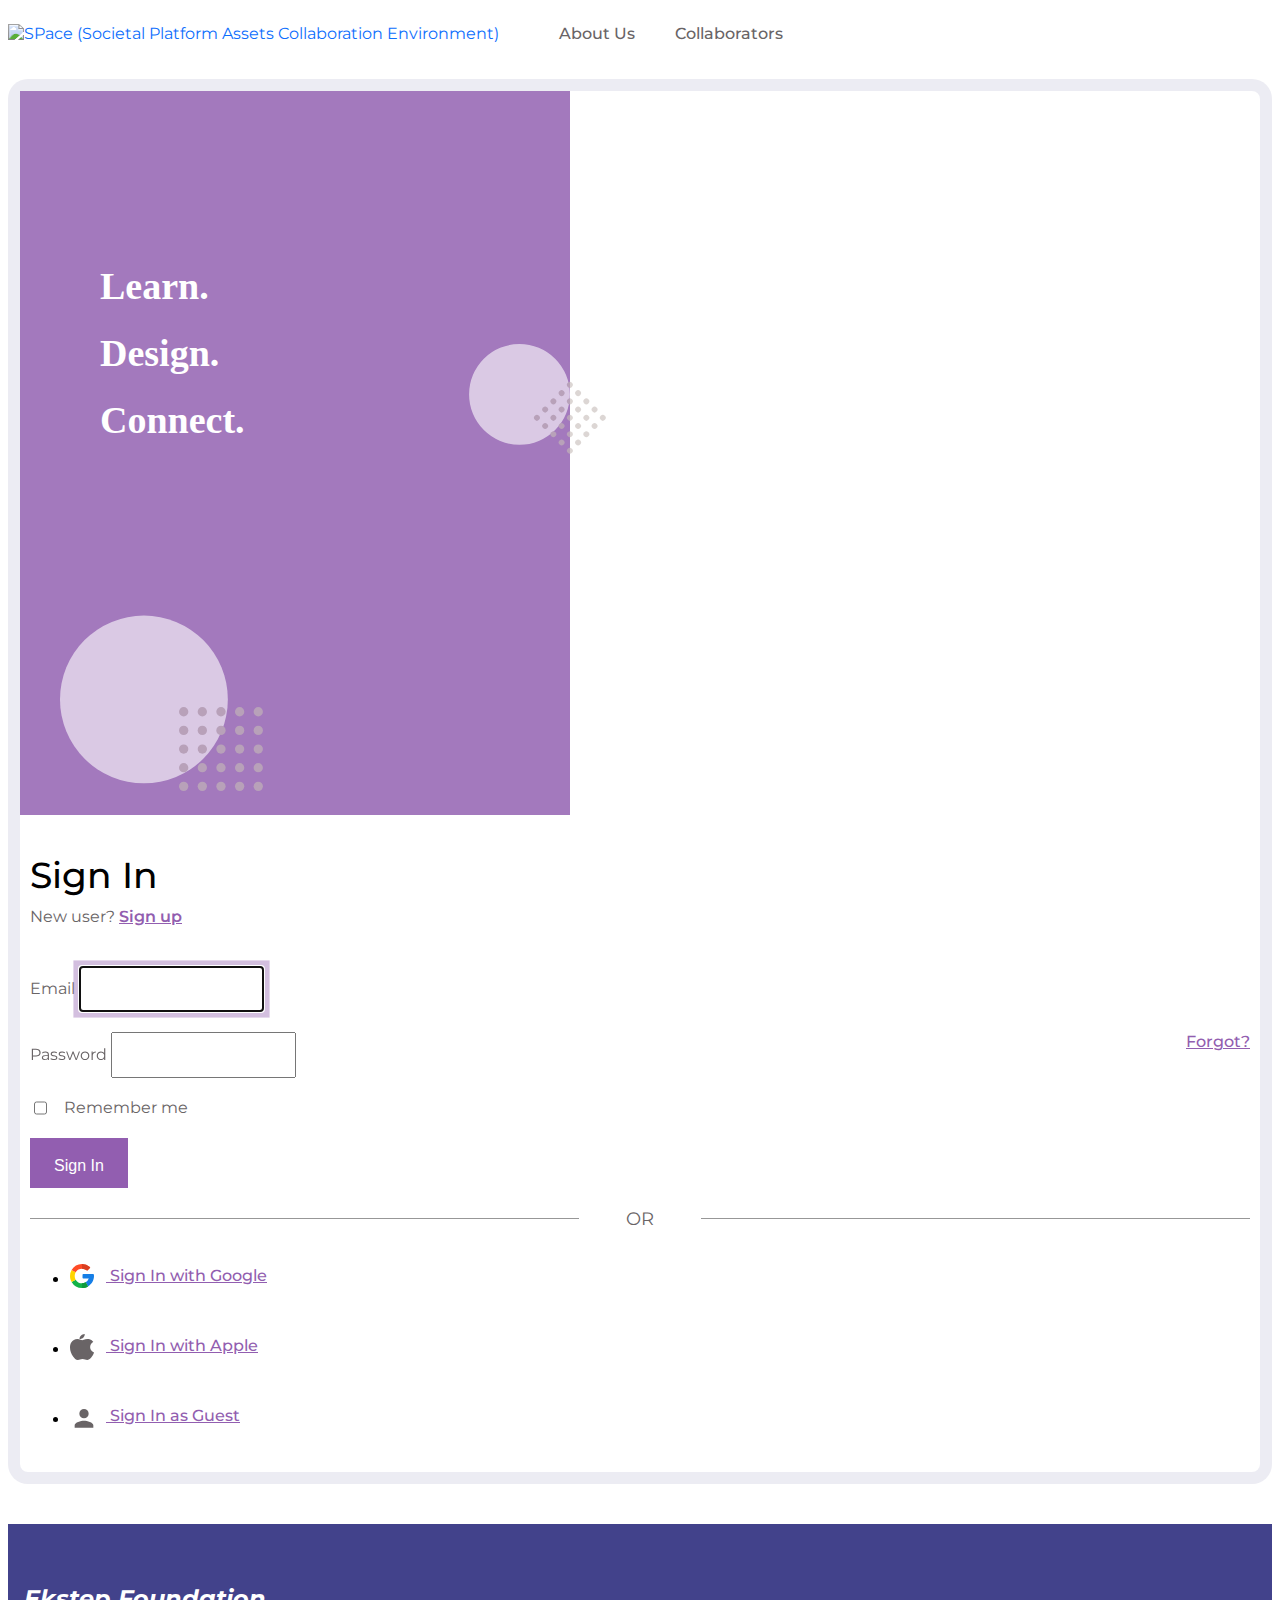
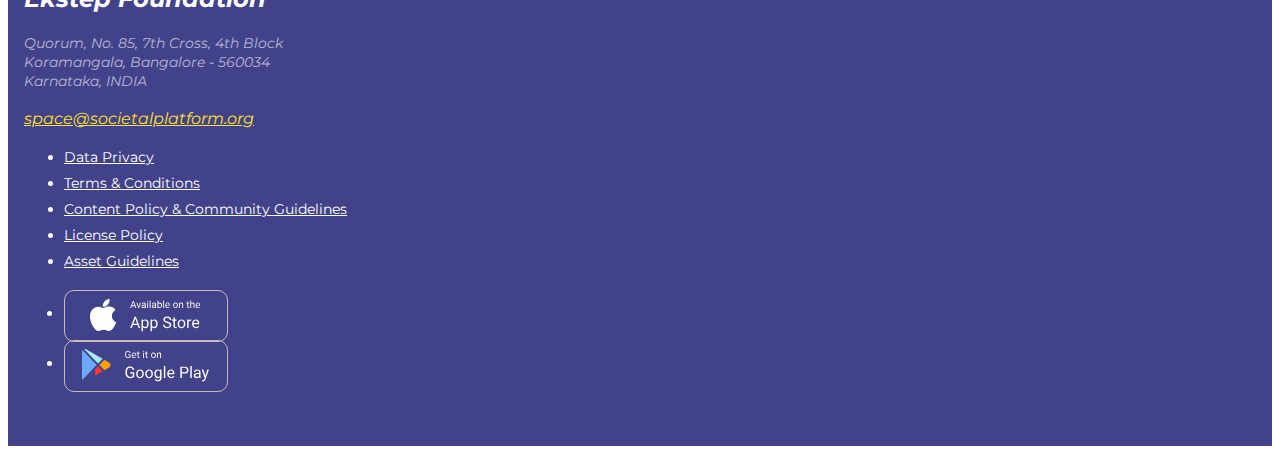
==== index.html @ 9324ee85 "update" ====
<!DOCTYPE html>
<html lang="en">
    <head>
        <meta charset="utf-8">
        <meta http-equiv="Cache-Control" content="no-cache">
        <meta name="viewport" content="width=device-width, initial-scale=1, maximum-scale=1, user-scalable=no">

        <title>Sign in to Societal Platform SPace</title>


        
        <link rel="icon" href="https://space.societalplatform.org/auth/resources/d3nnr/login/space-keycloak-theme-v3/img/favicon.png" />  
       
        <link rel="stylesheet" href="https://fonts.googleapis.com/css2?family=Montserrat:wght@100;200;300;400;500;600;700;800&display=swap"/>

        <link rel="stylesheet" href="https://space.societalplatform.org/auth/resources/d3nnr/login/space-keycloak-theme-v3/node_modules/patternfly/dist/css/patternfly.min.css"/>
        <!-- <link rel="stylesheet" href="https://space.societalplatform.org/auth/resources/d3nnr/login/space-keycloak-theme-v3/node_modules/patternfly/dist/css/patternfly-additions.min.css"/> -->
        <!-- <link rel="stylesheet" href="https://space.societalplatform.org/auth/resources/d3nnr/login/space-keycloak-theme-v3/lib/zocial/zocial.css"/> -->
        <!-- <link rel="stylesheet" href="https://space.societalplatform.org/auth/resources/d3nnr/login/space-keycloak-theme-v3/css/login.css"/> -->

        <link rel="stylesheet" href="css/signup.css"/>

        <script>
            function showDropdown() {
               document.getElementById("myDropdown").classList.toggle("show");
            }

            window.onclick = function(event) {
               if (!event.target.matches('.dropbtn')) {
               var dropdowns = document.getElementsByClassName("dropdown-content");
               var i;
                  for (i = 0; i < dropdowns.length; i++) {
                     var openDropdown = dropdowns[i];
                     if (openDropdown.classList.contains('show')) {
                     openDropdown.classList.remove('show');
                  }
               }
            }
            }
         </script>
    </head>
    <body>
        
        <!--Existing header-->
        <header>
            <nav class="container">
                <div class="box-row">
                    <a href="https://space.societalplatform.org/" class="brand">
                        <img src="https://space.societalplatform.org/auth/resources/d3nnr/login/space-keycloak-theme-v3/img/spacelogonew.png" alt="SPace (Societal Platform Assets Collaboration Environment)" />
                    </a>
                    <ul class="nav-lists">
                        <li><a href ="https://space.societalplatform.org/public/about">About Us</a></li>
                        <li><a href="https://space.societalplatform.org/public/collaborators">Collaborators</a></li>
                    </ul>
                </div>
            </nav>
        </header>



        <!-- <div id="kc-header" class="login-pf-page-header">
            <div id="kc-header-wrapper" class=" header-align">
                <div class="pd-title-responsive">
                    <div class="dropbtn icons btn-right showLeft" onclick="showDropdown()">
                        <img src ="https://space.societalplatform.org/auth/resources/d3nnr/login/space-keycloak-theme-v3/img/Vector.png" alt="menu icon">
                    </div>
                    <div id="myDropdown" class="dropdown-content">
                        <a href="https://space.societalplatform.org/public/about">About Us</a>
                        <a href="https://space.societalplatform.org/public/collaborators">Collaborators</a>
                    </div>
                </div>
            </div>
        </div> -->

        <!--New design starts-->
        <main class="container">
            <div class="mainBody">
                <div class="row ">
                
                <section class="lCol col-md-6 col-lg-6 visible-md visible-lg">
                    <div class="box">
                        <img src="images/left_vec.svg" alt="Learn Design Connect">
                    </div>
                </section>
                <section class="rCol col-xs-12 col-sm-12 col-md-6 col-lg-6">
                    <div class="row form-container">
                        <div class="col-xs-12 col-sm-8 col-md-8 col-lg-8 col-md-offset-2">

                            <!-- Sign In Header -->
                            <div class="sub-heading">
                                <h1>Sign In</h1>
                                <label>New user&#63; <a href="#">Sign up</a></label>
                            </div>

                            <!-- Sign In form -->
                            <form>
                                <div class="form-group">
                                    <label for="username" class="control-label">Email</label>   
                                    <input tabindex="1" id="username" class="form-control" name="username" value="" type="text" autocomplete="off" autofocus>
                                </div>
                                <div class="form-group">
                                    <label for="password" class="control-label">Password</label>
                                    <a tabindex="3" href="/auth/realms/wingspan/login-actions/reset-credentials?client_id=portal&amp;tab_id=usaW1V97lFA" class="forgot-pwd">Forgot&#63;</a>
                                    <input tabindex="2" id="password" class="form-control" name="password" type="password" autocomplete="off">
                                </div>
                                <div class="checkbox">
                                    <label>
                                        <input tabindex="4" id="rememberMe" name="rememberMe" type="checkbox"> 
                                        <span class="form-check-label">Remember me</span>
                                    </label>
                                </div>
                                <div class="form-group">
                                    <input type="hidden" id="id-hidden-input" name="credentialId">
                                    <input tabindex="5" class="btn btn-primary btn-lg btn-block" name="login" id="kc-login" type="submit" value="Sign In">
                                </div>
                            </form>

                            <p class="option">OR</p>

                            <!-- Social Logins -->
                            <ul class="list-group">
                                <li class="list-group-item">
                                    <a href="" class="btn btn-default btn-lg btn-block">
                                        <span class="icon-google"></span>
                                        Sign In with Google
                                    </a>
                                </li>
                                <li class="list-group-item">
                                    <a href="" class="btn btn-default btn-lg btn-block">
                                        <span class="icon-apple"></span>
                                        Sign In with Apple
                                    </a>
                                </li>
                                <li class="list-group-item">
                                    <a href="" class="btn btn-default btn-lg btn-block">
                                        <span class="icon-guest"></span>
                                        Sign In as Guest
                                    </a>
                                </li>
                            </ul>
                        </div>
                        
                    </div>
                </section>
            </div>
            </div>
        </main>
        
        <!--Main ends-->

        <!-- Footer -->
        <footer>
            <div class="container">
                <div class="row">
                    <div class="col-xs-12 col-sm-4 col-md-4 col-lg-4">
                        <address>
                            <h2>Ekstep Foundation</h2>
                            <span>Quorum, No. 85, 7th Cross, 4th Block<br>
                            Koramangala, Bangalore - 560034<br>
                            Karnataka, INDIA</span><br><br>
                            <a href="mailto:space@societalplatform.org" class="yellow-color">space@societalplatform.org</a>
                        </address>
                    </div>
                    <div class="col-xs-12 col-sm-4 col-md-4 col-lg-4">
                        <ul class="list-unstyled">
                            <li><a href="#">Data Privacy</a></li>
                            <li><a href="#">Terms &amp; Conditions</a></li>
                            <li><a href="#">Content Policy &amp; Community Guidelines</a></li>
                            <li><a href="#">License Policy</a></li>
                            <li><a href="#">Asset Guidelines</a></li>
                          </ul>
                    </div>
                    <div class="col-xs-12 col-sm-4 col-md-4 col-lg-4">
                        <ul class="list-inline">
                            <li>
                                <a class="btn btn-link appStore" href="" role="button">
                                    <img src="images/appStore.svg">
                                </a>
                            </li>
                            <li>
                                <a class="btn btn-link gPlay" role="button">
                                    <img src="images/playStore.svg">
                                </a>
                            </li>
                        </ul>
                    </div>
                </div>
            </div>
        </footer>

    </body>
</html>
---- css/signup.css ----
body {
    font-family: 'Montserrat', sans-serif;
}

.yellow-color {
    color: #ffe22a;
}


/* Global button stylings */
.btn {
    font-size: 16px;
    height: 50px;
    display: inline-block;
    font-weight: 500;
    vertical-align: middle;
    line-height: 2.5;
    text-align: center;
    transition: color .15s ease-in-out,background-color .15s ease-in-out,border-color .15s ease-in-out,box-shadow .15s ease-in-out;
}
.btn-default {
    background-image: none;
    box-shadow: none;
    background-color: #FFFFFF;
    border-color: #925eb0;
}
.btn-primary {
    background-color: #925eb0;
    color: #FFFFFF;
    padding: 8px 24px;
    border: none;
    background-image: none;
}
.btn-default:hover,
.btn-default:active,
.btn-default.active.focus, 
.btn-default.active:focus, 
.btn-default.active:hover, 
.btn-default:active.focus, 
.btn-default:active:focus, 
.btn-default:active:hover {
    background-color: #FFFFFF;
    border-color: #622486;
    outline: none;
    border-radius: 0;
    color: #925eb0;
}
.btn-default:focus {
    color: #925eb0;
    background-color: #FFFFFF;
    border-color: #622486;
    outline: none;
    border-radius: 0;
    box-shadow: 0 0 0 0.25rem rgb(146 94 176 / 50%);
}

.btn-primary:hover,
.btn-primary:active,
.btn-primary.active.focus, 
.btn-primary.active:focus, 
.btn-primary.active:hover, 
.btn-primary:active.focus, 
.btn-primary:active:focus, 
.btn-primary:active:hover {
    background-color: #7E43A0;
    border-color: #622486;
    outline: none;
    border-radius: 0;
    color: #FFFFFF;
}
.btn-check:focus+.btn-primary,
.btn-primary:focus {
    color: #FFFFFF;
    background-color: #7E43A0;
    border-color: #622486;
    outline: none;
    border-radius: 0;
    box-shadow: 0 0 0 0.25rem rgb(146 94 176 / 50%);
}



a {
    color: #0d6efd;
}
.list-group {
    border: none;
}


/* Header */
header {
    margin-bottom: 20px;
}
header .box-row {
    display: flex;
    padding: 16px 0;
    align-items: center;
    flex-wrap: nowrap;
}
header nav {
    flex-grow: 4;
}

/* Brand Logo */
header .brand {
    text-decoration: none;
}
header .brand img {
    width: 225px;
    height: auto;
}

/* Nav Menu lists */
header nav {
    display: flex;
    flex-wrap: nowrap;
    align-items: center;
}
header .nav-lists {
    display: inline-flex;
    list-style-type: none;
    margin: 0;
}

header .nav-lists a {
    font-size: 16px;
    font-weight: 500;
    color: #696466;
    padding: 8px 20px;
    text-decoration: none;
}
header .nav-lists a:hover {
    border-bottom: #925eb0;
    border-bottom-width: 4px;
    border-bottom-style: solid;
    color: #925eb0;
}



/* Forms */
.form-group,
.checkbox,
.radio {
    margin-bottom: 20px;
}
label {
    font-size: 16px;
    font-weight: normal;
    color: #696466;
}
.form-control {
    height: 40px;
    transition: border-color .15s ease-in-out,box-shadow .15s ease-in-out;
}
.form-control:hover {
    border-color: #bbb;
}
.form-control:focus {
    color: #212529;
    border-color: #925eb0;
    box-shadow: 0 0 0 0.35rem rgb(146 94 176 / 40%);
    background-color: #fff;
    border-radius: 0;
}

.checkbox input[type=checkbox] {
    width: 1em;
    height: 1em;
    margin-top: 0.25em;
    vertical-align: top;
    background-repeat: no-repeat;
    background-position: center;
    background-size: contain;
    border: 1px solid rgba(0,0,0,.25);
}
.checkbox .form-check-label {
    margin-left: 10px;
}


/* Additional */
.mainBody {
    padding: 0 10px;
    border-radius: 20px;
    border: 12px solid rgba(66, 66, 139, 0.1);
    background-color: #FFFFFF;
    margin-bottom: 40px;
}

.mainBody .lCol .box >img {
    width: auto;
    margin-left: -10px;
}
.form-container .sub-heading label a,
.form-container .list-group-item a,
.form-container .form-group a {
    color:#925eb0;
}

.form-container .sub-heading {
    display: flex;
    flex-direction: column;
    margin: 10px 0 40px;
}
.form-container .sub-heading h1 {
    margin-bottom: 0;
    font-size: 36px;
    font-weight: 500;
}
.form-container .sub-heading label {
    color: #696466;
    margin-top: 10px;
}
.form-container .sub-heading label a {
    font-weight: 600;
}
.form-container .list-group-item {
    padding: 10px 0;
    margin: 0;
    border: none;
}

.form-container .form-group a {
    float: right;
    font-size: 16px;
    font-weight: 500;
}

.form-container .option {
    color: #696466;
    background-image: linear-gradient(#979797,#979797),linear-gradient(#979797,#979797);
    background-size: 45% 1px;
    background-position: center left,center right;
    background-repeat: no-repeat;
    font-size: 18px;
    margin: 10px 0;
    text-align: center;
}

[class^="icon-"] {
    width: 26px;
    height: 26px;
    display: inline-block;
    vertical-align: middle;
    margin-right: 10px;
}

.icon-google {background: url(../images/google.svg) no-repeat;}
.icon-apple {background: url(../images/apple.svg) no-repeat;}
.icon-guest {background: url(../images/user.svg) no-repeat;}



/* Footer */
footer,
footer .list-unstyled a {color: #FFFFFF;}

footer {background-color: #42428b;}

footer .row {padding: 40px 16px;}

address {font-size: 16px;} 

address {margin: 0;}

footer .list-unstyled,
address>span {font-size: 14px;}

address>span {opacity: 0.6;}

footer .list-unstyled,
footer .list-inline {margin-top: 20px;}

footer .list-unstyled li {margin-bottom: 8px;}

footer .list-inline a,
footer .list-inline a {
    width: 160px;
    height: 50px;
}
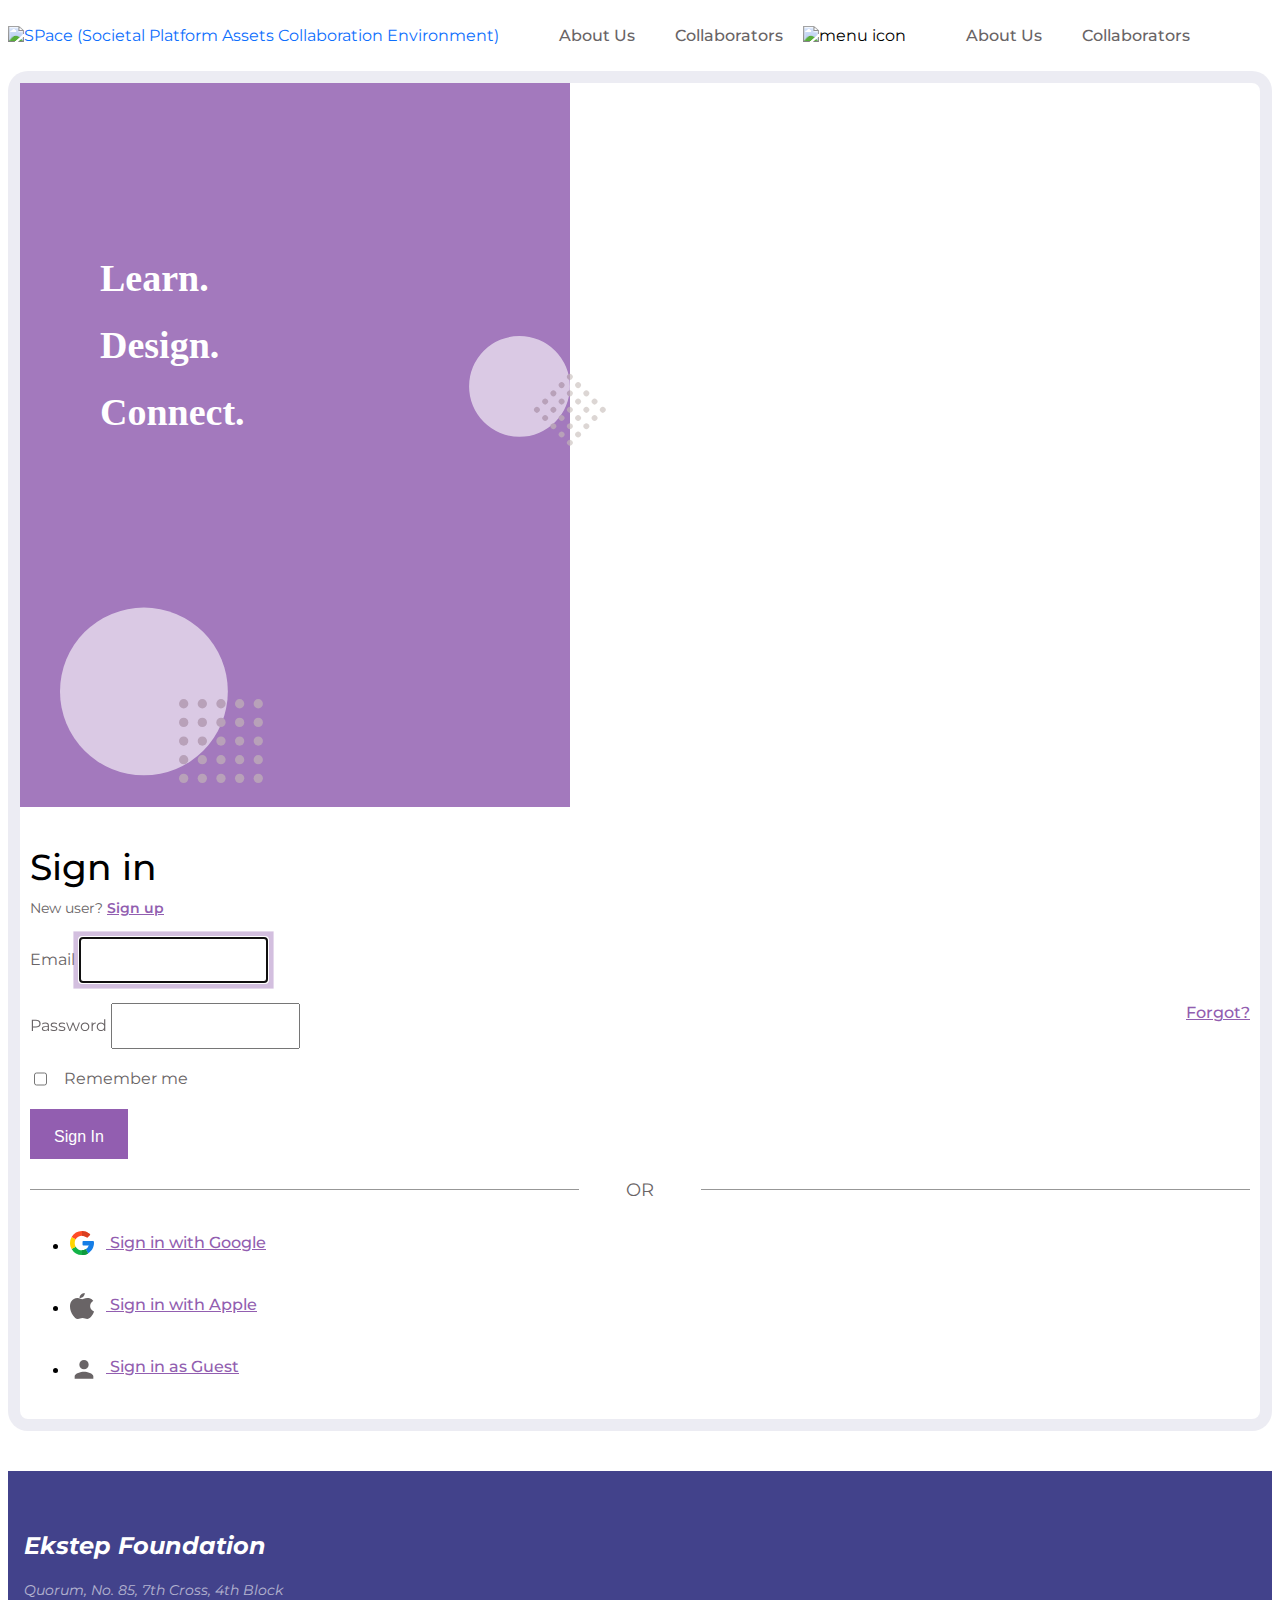
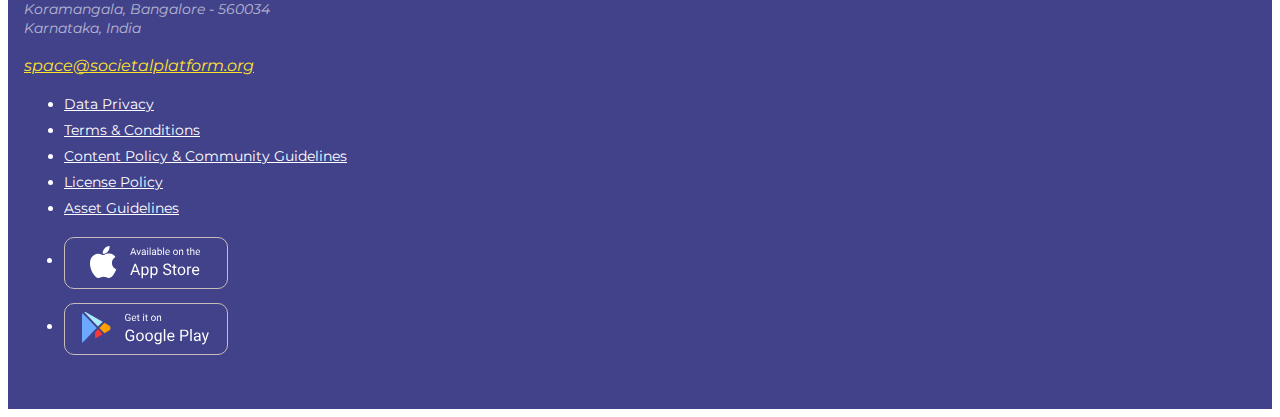
==== commit 812eeacb: "Updates" ====
--- a/index.html
+++ b/index.html
@@ -18,7 +18,7 @@
         <!-- <link rel="stylesheet" href="https://space.societalplatform.org/auth/resources/d3nnr/login/space-keycloak-theme-v3/lib/zocial/zocial.css"/> -->
         <!-- <link rel="stylesheet" href="https://space.societalplatform.org/auth/resources/d3nnr/login/space-keycloak-theme-v3/css/login.css"/> -->
 
-        <link rel="stylesheet" href="css/signup.css"/>
+        <link rel="stylesheet" href="css/prototype.css"/>
 
         <script>
             function showDropdown() {
@@ -41,7 +41,7 @@
     </head>
     <body>
         
-        <!--Existing header-->
+        <!-- header-->
         <header>
             <nav class="container">
                 <div class="box-row">
@@ -49,6 +49,13 @@
                         <img src="https://space.societalplatform.org/auth/resources/d3nnr/login/space-keycloak-theme-v3/img/spacelogonew.png" alt="SPace (Societal Platform Assets Collaboration Environment)" />
                     </a>
                     <ul class="nav-lists">
+                        <li><a href ="https://space.societalplatform.org/public/about">About Us</a></li>
+                        <li><a href="https://space.societalplatform.org/public/collaborators">Collaborators</a></li>
+                    </ul>
+                    <div class="dropbtn visible-xs" onclick="showDropdown()">
+                        <img src ="https://space.societalplatform.org/auth/resources/d3nnr/login/space-keycloak-theme-v3/img/Vector.png" alt="menu icon">
+                    </div>
+                    <ul id="myDropdown" class="nav-lists dropdown-content hide">
                         <li><a href ="https://space.societalplatform.org/public/about">About Us</a></li>
                         <li><a href="https://space.societalplatform.org/public/collaborators">Collaborators</a></li>
                     </ul>
@@ -84,12 +91,12 @@
                 </section>
                 <section class="rCol col-xs-12 col-sm-12 col-md-6 col-lg-6">
                     <div class="row form-container">
-                        <div class="col-xs-12 col-sm-8 col-md-8 col-lg-8 col-md-offset-2">
+                        <div class="col-xs-12 col-sm-8 col-md-8 col-lg-8 col-sm-offset-2 col-md-offset-2">
 
                             <!-- Sign In Header -->
                             <div class="sub-heading">
-                                <h1>Sign In</h1>
-                                <label>New user&#63; <a href="#">Sign up</a></label>
+                                <h1>Sign in</h1>
+                                <label>New user&#63; <a href="signup.html">Sign up</a></label>
                             </div>
 
                             <!-- Sign In form -->
@@ -122,19 +129,19 @@
                                 <li class="list-group-item">
                                     <a href="" class="btn btn-default btn-lg btn-block">
                                         <span class="icon-google"></span>
-                                        Sign In with Google
+                                        Sign in with Google
                                     </a>
                                 </li>
                                 <li class="list-group-item">
                                     <a href="" class="btn btn-default btn-lg btn-block">
                                         <span class="icon-apple"></span>
-                                        Sign In with Apple
+                                        Sign in with Apple
                                     </a>
                                 </li>
                                 <li class="list-group-item">
                                     <a href="" class="btn btn-default btn-lg btn-block">
                                         <span class="icon-guest"></span>
-                                        Sign In as Guest
+                                        Sign in as Guest
                                     </a>
                                 </li>
                             </ul>
@@ -157,7 +164,7 @@
                             <h2>Ekstep Foundation</h2>
                             <span>Quorum, No. 85, 7th Cross, 4th Block<br>
                             Koramangala, Bangalore - 560034<br>
-                            Karnataka, INDIA</span><br><br>
+                            Karnataka, India</span><br><br>
                             <a href="mailto:space@societalplatform.org" class="yellow-color">space@societalplatform.org</a>
                         </address>
                     </div>
--- a/css/prototype.css
+++ b/css/prototype.css
@@ -0,0 +1,285 @@
+body {
+    font-family: 'Montserrat', sans-serif;
+}
+
+.yellow-color {
+    color: #ffe22a;
+}
+
+
+/* Global button stylings */
+.btn {
+    font-size: 16px;
+    height: 50px;
+    display: inline-block;
+    font-weight: 500;
+    vertical-align: middle;
+    line-height: 2.5;
+    text-align: center;
+    transition: color .15s ease-in-out,background-color .15s ease-in-out,border-color .15s ease-in-out,box-shadow .15s ease-in-out;
+}
+.btn-default {
+    background-image: none;
+    box-shadow: none;
+    background-color: #FFFFFF;
+    border-color: #925eb0;
+}
+.btn-primary {
+    background-color: #925eb0;
+    color: #FFFFFF;
+    padding: 8px 24px;
+    border: none;
+    background-image: none;
+}
+.btn-default:hover,
+.btn-default:active,
+.btn-default.active.focus, 
+.btn-default.active:focus, 
+.btn-default.active:hover, 
+.btn-default:active.focus, 
+.btn-default:active:focus, 
+.btn-default:active:hover {
+    background-color: #FFFFFF;
+    border-color: #622486;
+    outline: none;
+    border-radius: 0;
+    color: #925eb0;
+}
+.btn-default:focus {
+    color: #925eb0;
+    background-color: #FFFFFF;
+    border-color: #622486;
+    outline: none;
+    border-radius: 0;
+    box-shadow: 0 0 0 0.25rem rgb(146 94 176 / 50%);
+}
+
+.btn-primary:hover,
+.btn-primary:active,
+.btn-primary.active.focus, 
+.btn-primary.active:focus, 
+.btn-primary.active:hover, 
+.btn-primary:active.focus, 
+.btn-primary:active:focus, 
+.btn-primary:active:hover {
+    background-color: #7E43A0;
+    border-color: #622486;
+    outline: none;
+    border-radius: 0;
+    color: #FFFFFF;
+}
+.btn-check:focus+.btn-primary,
+.btn-primary:focus {
+    color: #FFFFFF;
+    background-color: #7E43A0;
+    border-color: #622486;
+    outline: none;
+    border-radius: 0;
+    box-shadow: 0 0 0 0.25rem rgb(146 94 176 / 50%);
+}
+
+
+
+a {
+    color: #0d6efd;
+}
+.list-group {
+    border: none;
+}
+
+
+/* Header */
+header {
+    margin: 10px 0;
+}
+header .box-row {
+    display: flex;
+    padding: 16px 0;
+    align-items: center;
+    flex-wrap: nowrap;
+}
+header nav {
+    flex-grow: 4;
+}
+
+/* Brand Logo */
+header .brand {
+    text-decoration: none;
+}
+header .brand img {
+    width: 225px;
+    height: auto;
+}
+
+/* Nav Menu lists */
+header nav {
+    display: flex;
+    flex-wrap: nowrap;
+    align-items: center;
+}
+header .nav-lists {
+    display: inline-flex;
+    list-style-type: none;
+    margin: 0;
+}
+
+header .nav-lists a {
+    font-size: 16px;
+    font-weight: 500;
+    color: #696466;
+    padding: 8px 20px;
+    text-decoration: none;
+}
+header .nav-lists a:hover {
+    border-bottom: #925eb0;
+    border-bottom-width: 4px;
+    border-bottom-style: solid;
+    color: #925eb0;
+}
+
+
+
+/* Forms */
+.form-group,
+.checkbox,
+.radio {
+    margin-bottom: 20px;
+}
+label {
+    font-size: 16px;
+    font-weight: normal;
+    color: #696466;
+}
+.form-control {
+    height: 40px;
+    transition: border-color .15s ease-in-out,box-shadow .15s ease-in-out;
+    font-size: 14px;
+}
+.form-control:hover {
+    border-color: #bbb;
+}
+.form-control:focus {
+    color: #212529;
+    border-color: #925eb0;
+    box-shadow: 0 0 0 0.35rem rgb(146 94 176 / 40%);
+    background-color: #fff;
+    border-radius: 0;
+}
+
+.checkbox input[type=checkbox] {
+    width: 1em;
+    height: 1em;
+    margin-top: 0.25em;
+    vertical-align: top;
+    background-repeat: no-repeat;
+    background-position: center;
+    background-size: contain;
+    border: 1px solid rgba(0,0,0,.25);
+}
+.checkbox .form-check-label {
+    margin-left: 10px;
+}
+
+
+/* Additional */
+.mainBody {
+    padding: 0 10px;
+    border-radius: 20px;
+    border: 12px solid rgba(66, 66, 139, 0.1);
+    background-color: #FFFFFF;
+    margin-bottom: 40px;
+}
+
+.mainBody .lCol .box >img {
+    width: auto;
+    margin-left: -10px;
+}
+.form-container .sub-heading label a,
+.form-container .list-group-item a,
+.form-container .form-group a {
+    color:#925eb0;
+}
+
+.form-container .sub-heading {
+    display: flex;
+    flex-direction: column;
+    margin: 10px 0 20px;
+}
+.form-container .sub-heading h1 {
+    margin-bottom: 0;
+    font-size: 36px;
+    font-weight: 500;
+}
+.form-container .sub-heading label {
+    color: #696466;
+    margin-top: 10px;
+    font-size: 14px;
+}
+.form-container .sub-heading label a {
+    font-weight: 600;
+}
+.form-container .list-group-item {
+    padding: 6px 0;
+    margin: 0;
+    border: none;
+    background: transparent;
+}
+
+.form-container .form-group a {
+    float: right;
+    font-size: 16px;
+    font-weight: 500;
+}
+
+.form-container .option {
+    color: #696466;
+    background-image: linear-gradient(#979797,#979797),linear-gradient(#979797,#979797);
+    background-size: 45% 1px;
+    background-position: center left,center right;
+    background-repeat: no-repeat;
+    font-size: 18px;
+    margin: 10px 0;
+    text-align: center;
+}
+
+[class^="icon-"] {
+    width: 26px;
+    height: 26px;
+    display: inline-block;
+    vertical-align: middle;
+    margin-right: 10px;
+}
+
+.icon-google {background: url(../images/google.svg) no-repeat;}
+.icon-apple {background: url(../images/apple.svg) no-repeat;}
+.icon-guest {background: url(../images/user.svg) no-repeat;}
+
+
+
+/* Footer */
+footer,
+footer .list-unstyled a {color: #FFFFFF;}
+
+footer {background-color: #42428b;}
+
+footer .row {padding: 40px 16px;}
+
+address {font-size: 16px;} 
+
+address {margin: 0;}
+
+footer .list-unstyled,
+address>span {font-size: 14px;}
+
+address>span {opacity: 0.6;}
+
+footer .list-unstyled,
+footer .list-inline {margin-top: 20px;}
+
+footer .list-unstyled>li {margin-bottom: 8px;}
+footer .list-inline>li {margin-bottom: 16px;}
+footer .list-inline a,
+footer .list-inline a {
+    width: 160px;
+    height: 50px;
+}
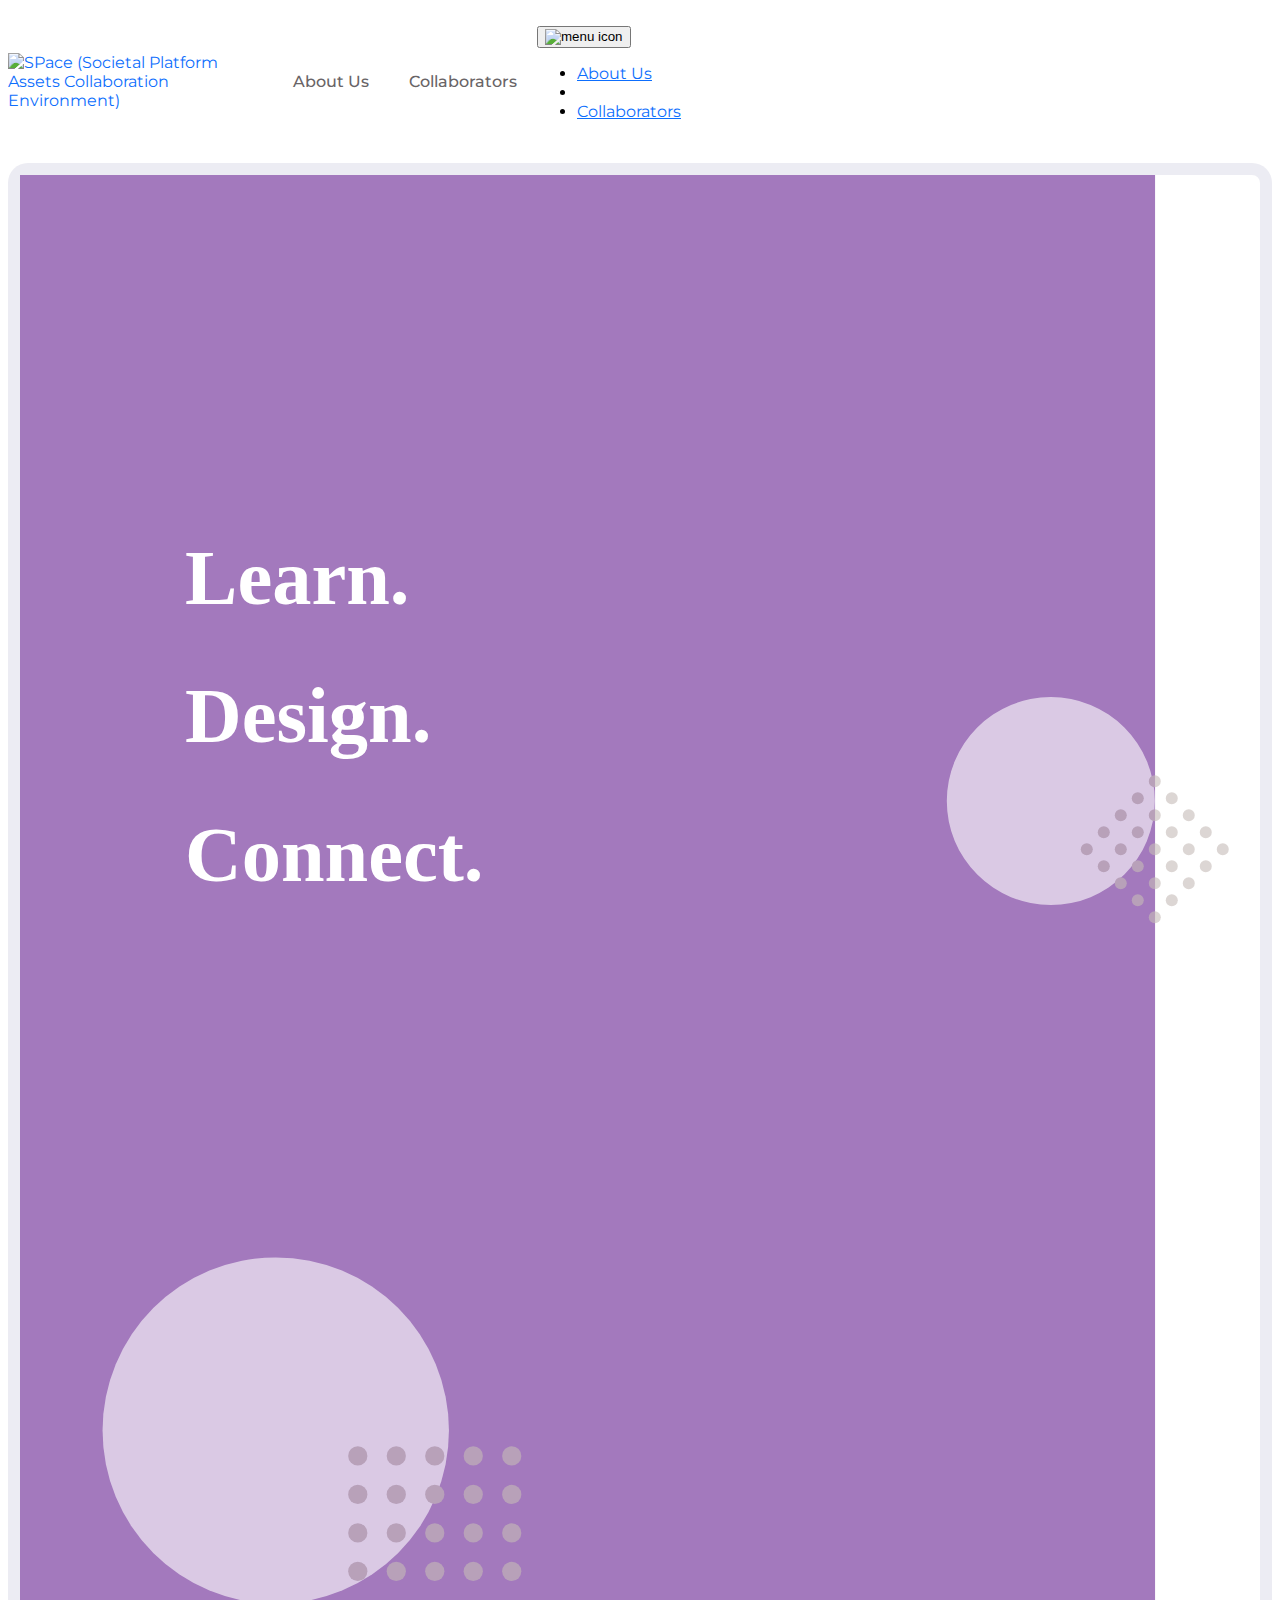
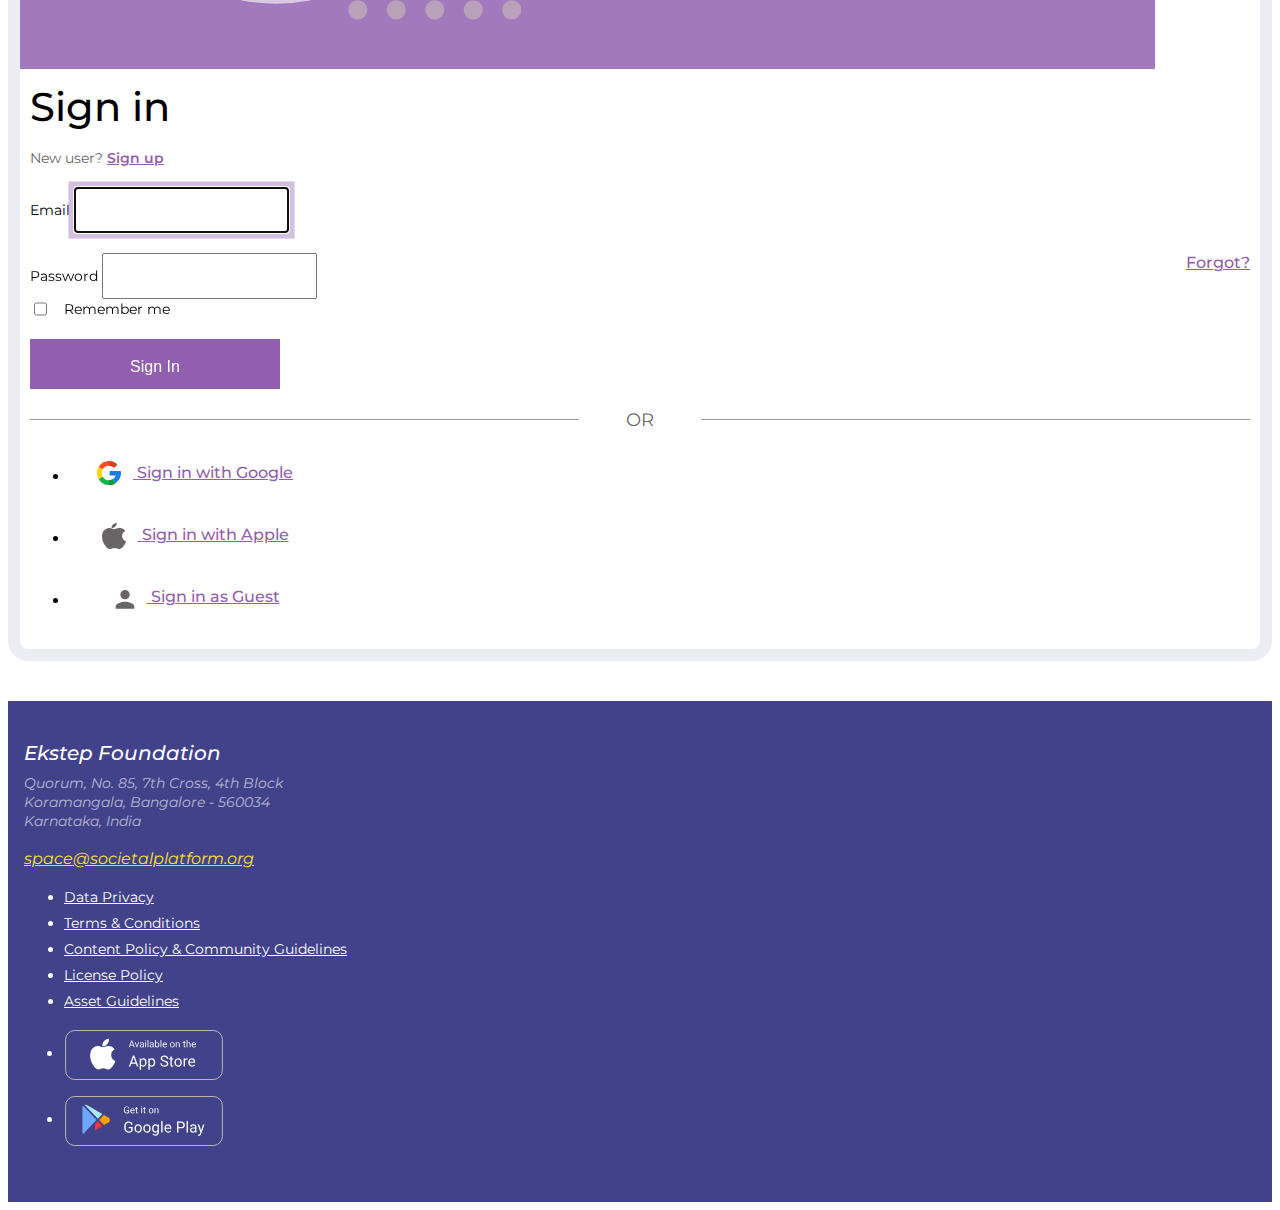
==== commit 1bd4da5f: "Updates" ====
--- a/index.html
+++ b/index.html
@@ -6,38 +6,13 @@
         <meta name="viewport" content="width=device-width, initial-scale=1, maximum-scale=1, user-scalable=no">
 
         <title>Sign in to Societal Platform SPace</title>
-
-
         
         <link rel="icon" href="https://space.societalplatform.org/auth/resources/d3nnr/login/space-keycloak-theme-v3/img/favicon.png" />  
-       
         <link rel="stylesheet" href="https://fonts.googleapis.com/css2?family=Montserrat:wght@100;200;300;400;500;600;700;800&display=swap"/>
-
         <link rel="stylesheet" href="https://space.societalplatform.org/auth/resources/d3nnr/login/space-keycloak-theme-v3/node_modules/patternfly/dist/css/patternfly.min.css"/>
-        <!-- <link rel="stylesheet" href="https://space.societalplatform.org/auth/resources/d3nnr/login/space-keycloak-theme-v3/node_modules/patternfly/dist/css/patternfly-additions.min.css"/> -->
-        <!-- <link rel="stylesheet" href="https://space.societalplatform.org/auth/resources/d3nnr/login/space-keycloak-theme-v3/lib/zocial/zocial.css"/> -->
-        <!-- <link rel="stylesheet" href="https://space.societalplatform.org/auth/resources/d3nnr/login/space-keycloak-theme-v3/css/login.css"/> -->
 
         <link rel="stylesheet" href="css/prototype.css"/>
 
-        <script>
-            function showDropdown() {
-               document.getElementById("myDropdown").classList.toggle("show");
-            }
-
-            window.onclick = function(event) {
-               if (!event.target.matches('.dropbtn')) {
-               var dropdowns = document.getElementsByClassName("dropdown-content");
-               var i;
-                  for (i = 0; i < dropdowns.length; i++) {
-                     var openDropdown = dropdowns[i];
-                     if (openDropdown.classList.contains('show')) {
-                     openDropdown.classList.remove('show');
-                  }
-               }
-            }
-            }
-         </script>
     </head>
     <body>
         
@@ -48,36 +23,23 @@
                     <a href="https://space.societalplatform.org/" class="brand">
                         <img src="https://space.societalplatform.org/auth/resources/d3nnr/login/space-keycloak-theme-v3/img/spacelogonew.png" alt="SPace (Societal Platform Assets Collaboration Environment)" />
                     </a>
-                    <ul class="nav-lists">
+                    <ul class="nav-lists hidden-xs">
                         <li><a href ="https://space.societalplatform.org/public/about">About Us</a></li>
                         <li><a href="https://space.societalplatform.org/public/collaborators">Collaborators</a></li>
                     </ul>
-                    <div class="dropbtn visible-xs" onclick="showDropdown()">
-                        <img src ="https://space.societalplatform.org/auth/resources/d3nnr/login/space-keycloak-theme-v3/img/Vector.png" alt="menu icon">
+                    <div class="dropdown visible-xs">
+                        <button id="dLabel" type="button" data-toggle="dropdown" aria-haspopup="true" aria-expanded="false">
+                            <img src ="https://space.societalplatform.org/auth/resources/d3nnr/login/space-keycloak-theme-v3/img/Vector.png" alt="menu icon">
+                        </button>
+                        <ul class="dropdown-menu" aria-labelledby="dLabel">
+                            <li><a href ="https://space.societalplatform.org/public/about">About Us</a></li>
+                            <li role="separator" class="divider"></li>
+                            <li><a href="https://space.societalplatform.org/public/collaborators">Collaborators</a></li>
+                        </ul>
                     </div>
-                    <ul id="myDropdown" class="nav-lists dropdown-content hide">
-                        <li><a href ="https://space.societalplatform.org/public/about">About Us</a></li>
-                        <li><a href="https://space.societalplatform.org/public/collaborators">Collaborators</a></li>
-                    </ul>
                 </div>
             </nav>
         </header>
-
-
-
-        <!-- <div id="kc-header" class="login-pf-page-header">
-            <div id="kc-header-wrapper" class=" header-align">
-                <div class="pd-title-responsive">
-                    <div class="dropbtn icons btn-right showLeft" onclick="showDropdown()">
-                        <img src ="https://space.societalplatform.org/auth/resources/d3nnr/login/space-keycloak-theme-v3/img/Vector.png" alt="menu icon">
-                    </div>
-                    <div id="myDropdown" class="dropdown-content">
-                        <a href="https://space.societalplatform.org/public/about">About Us</a>
-                        <a href="https://space.societalplatform.org/public/collaborators">Collaborators</a>
-                    </div>
-                </div>
-            </div>
-        </div> -->
 
         <!--New design starts-->
         <main class="container">
@@ -105,7 +67,7 @@
                                     <label for="username" class="control-label">Email</label>   
                                     <input tabindex="1" id="username" class="form-control" name="username" value="" type="text" autocomplete="off" autofocus>
                                 </div>
-                                <div class="form-group">
+                                <div class="form-group m-0">
                                     <label for="password" class="control-label">Password</label>
                                     <a tabindex="3" href="/auth/realms/wingspan/login-actions/reset-credentials?client_id=portal&amp;tab_id=usaW1V97lFA" class="forgot-pwd">Forgot&#63;</a>
                                     <input tabindex="2" id="password" class="form-control" name="password" type="password" autocomplete="off">
@@ -159,16 +121,16 @@
         <footer>
             <div class="container">
                 <div class="row">
-                    <div class="col-xs-12 col-sm-4 col-md-4 col-lg-4">
+                    <div class="col-xs-12 col-sm-6 col-md-4 col-lg-4">
                         <address>
-                            <h2>Ekstep Foundation</h2>
+                            <h5>Ekstep Foundation</h5>
                             <span>Quorum, No. 85, 7th Cross, 4th Block<br>
                             Koramangala, Bangalore - 560034<br>
                             Karnataka, India</span><br><br>
                             <a href="mailto:space@societalplatform.org" class="yellow-color">space@societalplatform.org</a>
                         </address>
                     </div>
-                    <div class="col-xs-12 col-sm-4 col-md-4 col-lg-4">
+                    <div class="col-xs-12 col-sm-6 col-md-4 col-lg-4">
                         <ul class="list-unstyled">
                             <li><a href="#">Data Privacy</a></li>
                             <li><a href="#">Terms &amp; Conditions</a></li>
@@ -177,7 +139,7 @@
                             <li><a href="#">Asset Guidelines</a></li>
                           </ul>
                     </div>
-                    <div class="col-xs-12 col-sm-4 col-md-4 col-lg-4">
+                    <div class="col-xs-12 col-sm-12 col-md-4 col-lg-4">
                         <ul class="list-inline">
                             <li>
                                 <a class="btn btn-link appStore" href="" role="button">
@@ -195,5 +157,10 @@
             </div>
         </footer>
 
+        <script src="https://code.jquery.com/jquery-3.6.0.slim.min.js" integrity="sha256-u7e5khyithlIdTpu22PHhENmPcRdFiHRjhAuHcs05RI=" crossorigin="anonymous"></script>
+        <script src="https://stackpath.bootstrapcdn.com/bootstrap/3.4.1/js/bootstrap.min.js" integrity="sha384-aJ21OjlMXNL5UyIl/XNwTMqvzeRMZH2w8c5cRVpzpU8Y5bApTppSuUkhZXN0VxHd" crossorigin="anonymous"></script>
+
+
+
     </body>
 </html>--- a/css/prototype.css
+++ b/css/prototype.css
@@ -1,13 +1,26 @@
 body {
     font-family: 'Montserrat', sans-serif;
-}
-
-.yellow-color {
-    color: #ffe22a;
+    font-size: 16px;
 }
 
 
 /* Global button stylings */
+
+/* Typography */
+h1, h2, h3, h4, h5, h6 {
+    font-weight: 500;
+    line-height: 1.2;
+    margin-top: 0;
+    margin-bottom: 8px;
+}
+h1 {font-size: 40px;}
+h2 {font-size: 32px;}
+h3 {font-size: 28px;}
+h4 {font-size: 24px;}
+h5 {font-size: 20px;}
+h6 {font-size: 16px;}
+
+/* Button */
 .btn {
     font-size: 16px;
     height: 50px;
@@ -17,6 +30,10 @@
     line-height: 2.5;
     text-align: center;
     transition: color .15s ease-in-out,background-color .15s ease-in-out,border-color .15s ease-in-out,box-shadow .15s ease-in-out;
+    margin-right: 20px;
+}
+.btn-lg {
+    min-width: 250px;
 }
 .btn-default {
     background-image: none;
@@ -77,7 +94,9 @@
     border-radius: 0;
     box-shadow: 0 0 0 0.25rem rgb(146 94 176 / 50%);
 }
-
+.btn.disabled, .btn[disabled], fieldset[disabled] .btn {
+    background-color: #f1f1f1!important;
+}
 
 
 a {
@@ -97,6 +116,7 @@
     padding: 16px 0;
     align-items: center;
     flex-wrap: nowrap;
+    width: 100%;
 }
 header nav {
     flex-grow: 4;
@@ -106,7 +126,7 @@
 header .brand {
     text-decoration: none;
 }
-header .brand img {
+header .brand {
     width: 225px;
     height: auto;
 }
@@ -146,14 +166,14 @@
     margin-bottom: 20px;
 }
 label {
-    font-size: 16px;
+    font-size: 14px;
     font-weight: normal;
-    color: #696466;
+    color: #000000;
 }
 .form-control {
     height: 40px;
     transition: border-color .15s ease-in-out,box-shadow .15s ease-in-out;
-    font-size: 14px;
+    font-size: 16px;
 }
 .form-control:hover {
     border-color: #bbb;
@@ -181,7 +201,147 @@
 }
 
 
+.f-outline .form-inline.multiple {
+    display: inline-flex;
+    justify-content: space-between;
+    flex-direction: row;
+    gap: 20px;
+    
+}
+.f-outline .form-inline.multiple .form-group {
+    width: min(95%, 45rem);
+}
+.f-outline .form-control {
+    width: 100%;
+    border-width: 0 0 1px;
+    border-bottom-style: solid;
+    border-bottom-color: #BBBBBB;
+    box-shadow: none;
+}
+.f-outline .form-control:focus {
+    border-bottom-color: #925eb0;
+    border-width: 0 0 2px;
+}
+
+
+
+/* form profile avatar upload */
+
+.profile-pic {
+    width: 200px;
+    max-height: 200px;
+    display: inline-block;
+}
+
+.file-upload {
+    display: none !important;
+}
+.circle {
+    border-radius: 100% !important;
+    overflow: hidden;
+    width: 104px;
+    height: 104px;
+    border: 2px solid rgba(255, 255, 255, 0.2);
+    top: 72px;
+    display: inline-block;
+}
+img {
+    max-width: 100%;
+    height: auto;
+}
+.p-image {
+  position: absolute;
+  top: 167px;
+  right: 30px;
+  color: #666666;
+  transition: all .3s cubic-bezier(.175, .885, .32, 1.275);
+}
+.p-image:hover {
+  transition: all .3s cubic-bezier(.175, .885, .32, 1.275);
+}
+.upload-button {
+  font-size: 1.2em;
+}
+
+.upload-button:hover {
+  transition: all .3s cubic-bezier(.175, .885, .32, 1.275);
+  color: #999;
+}
+.v-camera {
+    background: url(../images/v-camera.svg) no-repeat 0 0;
+    background-position: 0 0;
+    display: inline-block;
+    width: 32px;
+    height: 32px;
+    top: -97px;
+    right: -24px;
+}
+.form-inline.f-step .form-group.form-btext {width: min(95%, 58rem);}
+.form-inline.f-step .form-control {
+    font-size: 28px;
+    padding: 8px 16px;
+    font-weight: 600;
+    color: #935eb0;
+}
+
+
+
 /* Additional */
+.yellow-color {
+    color: #ffe22a;
+}
+
+/* typography */
+.xs-text {font-size: 12px;}
+.s-text {font-size:14px;}
+
+/* text */
+.center {text-align: center;}
+
+/* margin */
+.m-0 {margin: 0;}
+.mt-10 {margin-top:10px;}
+.m-tb {margin:16px 0;}
+
+/* padding */
+.p-all {padding: 36px;}
+
+/* positions */
+.r-position {position:relative;}
+.a-position {position: absolute;}
+
+/* images */
+img {
+    width: 100%;
+    height: 100%;
+}
+
+/* borders */
+.b-none {border: none;}
+
+/* box-shadow */
+.b-shadow-none {box-shadow: none;}
+
+/* chips */
+.chips {
+    display: inline-block;
+    padding:2px 8px;
+    font-size: 14px;
+    color: rgba(0, 0, 0, .87);
+    border: 1px solid #E0E0E0;
+    background-color: rgb(255 255 255 / 74%);
+    border-radius: 14px;
+    margin: 0 10px 10px 0;
+}
+.icon-close {
+    background: url(../images/icon-close.svg) no-repeat;
+    width: 16px !important;
+    height: 16px !important;
+    margin-left: 6px;
+    margin-right: 0 !important;
+    cursor: pointer;
+}
+
 .mainBody {
     padding: 0 10px;
     border-radius: 20px;
@@ -190,8 +350,7 @@
     margin-bottom: 40px;
 }
 
-.mainBody .lCol .box >img {
-    width: auto;
+.mainBody .lCol .box {
     margin-left: -10px;
 }
 .form-container .sub-heading label a,
@@ -205,11 +364,11 @@
     flex-direction: column;
     margin: 10px 0 20px;
 }
-.form-container .sub-heading h1 {
+/* .form-container .sub-heading h1 {
     margin-bottom: 0;
     font-size: 36px;
     font-weight: 500;
-}
+} */
 .form-container .sub-heading label {
     color: #696466;
     margin-top: 10px;
@@ -254,6 +413,31 @@
 .icon-apple {background: url(../images/apple.svg) no-repeat;}
 .icon-guest {background: url(../images/user.svg) no-repeat;}
 
+.well {
+    background-color: rgba(146, 94, 176, 0.07);
+    border: none;
+}
+.tc-card {
+    max-height: 360px;
+    overflow-y: scroll;
+}
+.v-diamond {
+    background: url(../images/vecto_couple.svg) no-repeat 0 0;
+    width: 174px;
+    height: 93px;
+    display: inline-block;
+    bottom: 0;
+    right: 0;
+}
+
+.v-oGraphic {
+    background: url(../images/v_graphic.svg) no-repeat 0 0;
+    width: 345px;
+    height: 417px;
+    display: inline-block;
+    top: -17px;
+    right: -11px;
+}
 
 
 /* Footer */
@@ -280,6 +464,48 @@
 footer .list-inline>li {margin-bottom: 16px;}
 footer .list-inline a,
 footer .list-inline a {
-    width: 160px;
+    min-width: 160px;
     height: 50px;
 }
+
+
+
+@media (max-width: 768px) {
+
+    /* header */
+    header .box-row {justify-content: space-between;}
+
+    .dropdown button {background: transparent;border: transparent;}
+    .dropdown-menu {right: 0;left: auto;}
+    .dropdown-menu li a {font-size: 16px;padding: 10px 26px;}
+    .dropdown-menu>li>a:focus, 
+    .dropdown-menu>li>a:hover {
+        background-color: #7E43A0;
+        border-color: #622486;
+        outline: none;
+        border-radius: 0;
+        color: #FFFFFF;
+    }
+
+
+    /* final step onboarding */
+    .form-inline.f-step {text-align: center;}
+    .v-camera {top:-98px;right: 61px;}
+    .form-inline.f-step .form-control {font-size: 24px}
+    .f-outline .form-inline.multiple {flex-direction: column;width: 100%;}
+    .btn {margin-bottom: 20px;width: 100% !important;}
+    footer .list-inline>li{margin-bottom: 0 !important;width: 164px;padding: 0;}
+    footer .list-inline>li>a {margin-bottom: 0;padding: 0;}
+}
+
+@media (min-width: 768px) and (max-width: 992px) {
+    /* header */
+    header .box-row {justify-content: flex-start;}
+
+    /* final step onboarding */
+    .form-inline.f-step {text-align: left;}
+    .v-camera {right: -29px;}
+    .form-inline.f-step .form-group.form-btext {width: min(95%, 52rem);}
+    .f-outline .form-inline.multiple .form-group {width: 100%;}
+}
+@media (min-width: 992px) and (max-width: 1199px){}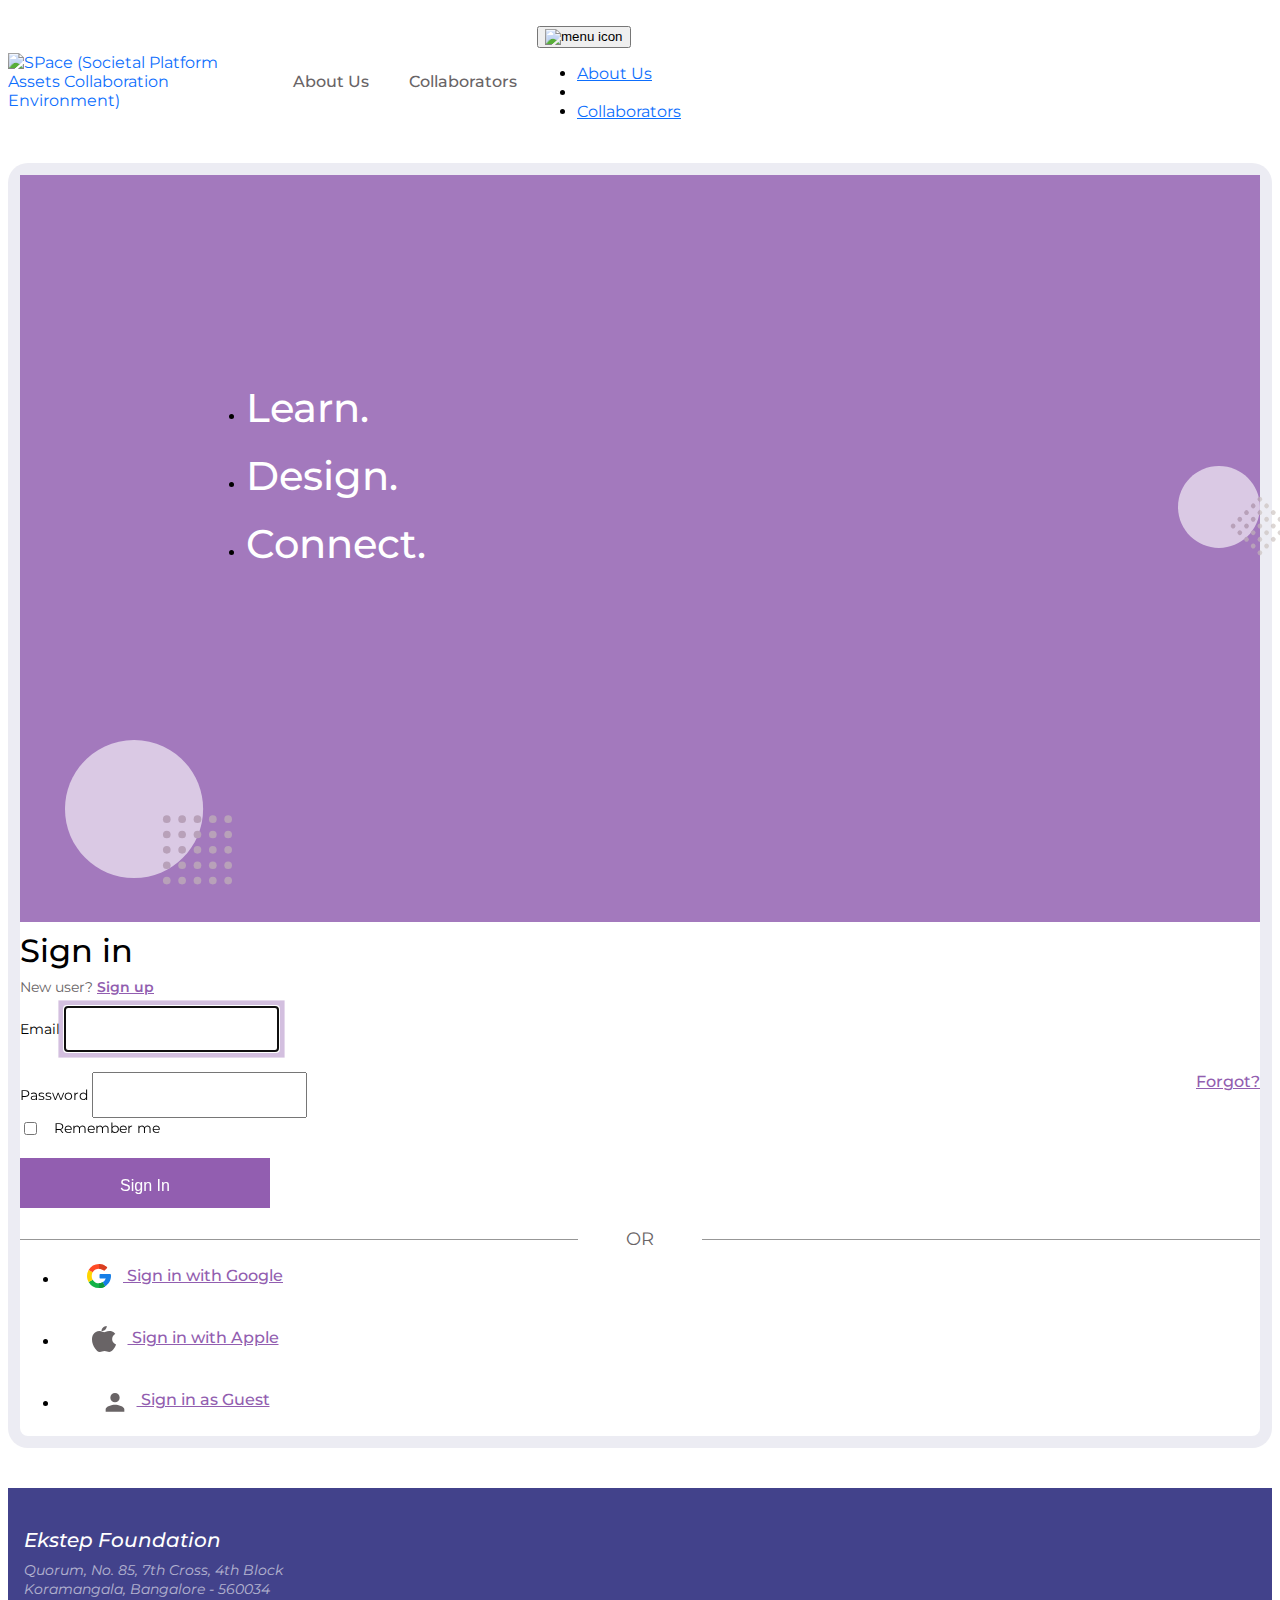
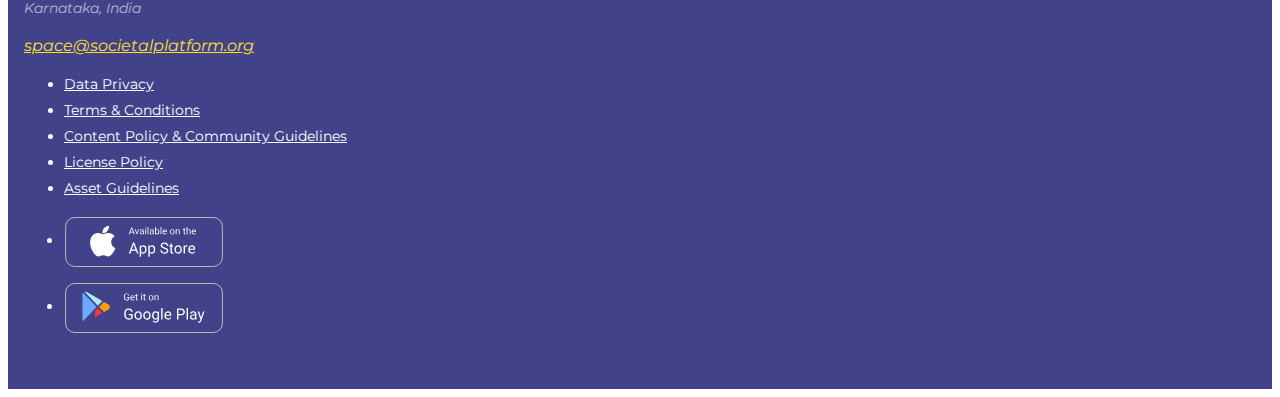
==== commit d8d73fe7: "Updates" ====
--- a/index.html
+++ b/index.html
@@ -47,8 +47,14 @@
                 <div class="row ">
                 
                 <section class="lCol col-md-6 col-lg-6 visible-md visible-lg">
-                    <div class="box">
-                        <img src="images/left_vec.svg" alt="Learn Design Connect">
+                    <div class="box r-position">
+                        <ul class="list-unstyled a-position">
+                            <li><h1>Learn.</h1></li>
+                            <li><h1>Design.</h1></li>
+                            <li><h1>Connect.</h1></li>
+                        </ul>
+                        <span class="vector-s a-position">&nbsp;</span>
+                        <span class="vector-m a-position">&nbsp;</span>
                     </div>
                 </section>
                 <section class="rCol col-xs-12 col-sm-12 col-md-6 col-lg-6">
@@ -57,7 +63,7 @@
 
                             <!-- Sign In Header -->
                             <div class="sub-heading">
-                                <h1>Sign in</h1>
+                                <h2>Sign in</h2>
                                 <label>New user&#63; <a href="signup.html">Sign up</a></label>
                             </div>
 
--- a/css/prototype.css
+++ b/css/prototype.css
@@ -30,7 +30,6 @@
     line-height: 2.5;
     text-align: center;
     transition: color .15s ease-in-out,background-color .15s ease-in-out,border-color .15s ease-in-out,box-shadow .15s ease-in-out;
-    margin-right: 20px;
 }
 .btn-lg {
     min-width: 250px;
@@ -99,11 +98,15 @@
 }
 
 
+
+.form-group.btn-group:last-child {margin-right: 0;}
+
 a {
     color: #0d6efd;
 }
 .list-group {
     border: none;
+    margin: 0;
 }
 
 
@@ -129,6 +132,11 @@
 header .brand {
     width: 225px;
     height: auto;
+}
+header .brand img, 
+footer img {
+    width: 100%;
+    height: 100%;
 }
 
 /* Nav Menu lists */
@@ -245,7 +253,7 @@
     top: 72px;
     display: inline-block;
 }
-img {
+.circle > img {
     max-width: 100%;
     height: auto;
 }
@@ -310,11 +318,6 @@
 .r-position {position:relative;}
 .a-position {position: absolute;}
 
-/* images */
-img {
-    width: 100%;
-    height: 100%;
-}
 
 /* borders */
 .b-none {border: none;}
@@ -329,7 +332,7 @@
     font-size: 14px;
     color: rgba(0, 0, 0, .87);
     border: 1px solid #E0E0E0;
-    background-color: rgb(255 255 255 / 74%);
+    background-color: rgb(0 0 0 / 9%);
     border-radius: 14px;
     margin: 0 10px 10px 0;
 }
@@ -343,7 +346,6 @@
 }
 
 .mainBody {
-    padding: 0 10px;
     border-radius: 20px;
     border: 12px solid rgba(66, 66, 139, 0.1);
     background-color: #FFFFFF;
@@ -351,7 +353,33 @@
 }
 
 .mainBody .lCol .box {
-    margin-left: -10px;
+    width: 100%;
+    background-color: #a379bd;
+    height: 83vh;
+}
+.mainBody .lCol .box ul {
+    top: 25%;
+    left: 15%;
+}
+.mainBody .lCol .box ul h1 {
+    color: #FFFFFF;
+    line-height: 1.5;
+}
+.vector-s {
+    background: url(../images/vector_s.svg) no-repeat 0 0;
+    width: 112px;
+    height: 91px;
+    display: inline-block;
+    top:39%;
+    right: -30px;
+}
+.vector-m {
+    background: url(../images/vector_m.svg) no-repeat 0 0;
+    width: 167px;
+    height: 145px;
+    display: inline-block;
+    bottom: 5%;
+    left: 45px;
 }
 .form-container .sub-heading label a,
 .form-container .list-group-item a,
@@ -362,16 +390,10 @@
 .form-container .sub-heading {
     display: flex;
     flex-direction: column;
-    margin: 10px 0 20px;
-}
-/* .form-container .sub-heading h1 {
-    margin-bottom: 0;
-    font-size: 36px;
-    font-weight: 500;
-} */
+    margin: 10px 0;
+}
 .form-container .sub-heading label {
     color: #696466;
-    margin-top: 10px;
     font-size: 14px;
 }
 .form-container .sub-heading label a {
@@ -397,7 +419,7 @@
     background-position: center left,center right;
     background-repeat: no-repeat;
     font-size: 18px;
-    margin: 10px 0;
+    margin: 0;
     text-align: center;
 }
 
@@ -438,7 +460,20 @@
     top: -17px;
     right: -11px;
 }
-
+.v-oGraphic button {
+    background: transparent;
+    border: transparent;
+}
+.v-oGraphic .icon-play {
+    background: url(../images/play_circle.svg) no-repeat center center;
+    width: 64px;
+    height: 64px;
+}
+.v-oGraphic span.icon-play {
+    position: absolute;
+    left: 130px;
+    top: 242px;
+}
 
 /* Footer */
 footer,
@@ -467,6 +502,7 @@
     min-width: 160px;
     height: 50px;
 }
+
 
 
 
@@ -494,6 +530,9 @@
     .form-inline.f-step .form-control {font-size: 24px}
     .f-outline .form-inline.multiple {flex-direction: column;width: 100%;}
     .btn {margin-bottom: 20px;width: 100% !important;}
+    
+    /* footer */
+    footer .list-inline {display: flex;flex-direction: row;}
     footer .list-inline>li{margin-bottom: 0 !important;width: 164px;padding: 0;}
     footer .list-inline>li>a {margin-bottom: 0;padding: 0;}
 }
@@ -508,4 +547,21 @@
     .form-inline.f-step .form-group.form-btext {width: min(95%, 52rem);}
     .f-outline .form-inline.multiple .form-group {width: 100%;}
 }
-@media (min-width: 992px) and (max-width: 1199px){}+@media (min-width: 992px) and (max-width: 1199px){}
+
+@media (min-width: 1199px) and (max-width: 1200px) {
+    .form-group.btn-group {
+        display: flex;
+        justify-content: center;
+        flex-direction: row;
+        gap: 20px;
+    }
+}
+@media (min-width: 1200px) {
+    .form-group.btn-group {
+        display: flex;
+        justify-content: center;
+        flex-direction: row;
+        gap: 20px;
+    }
+}
